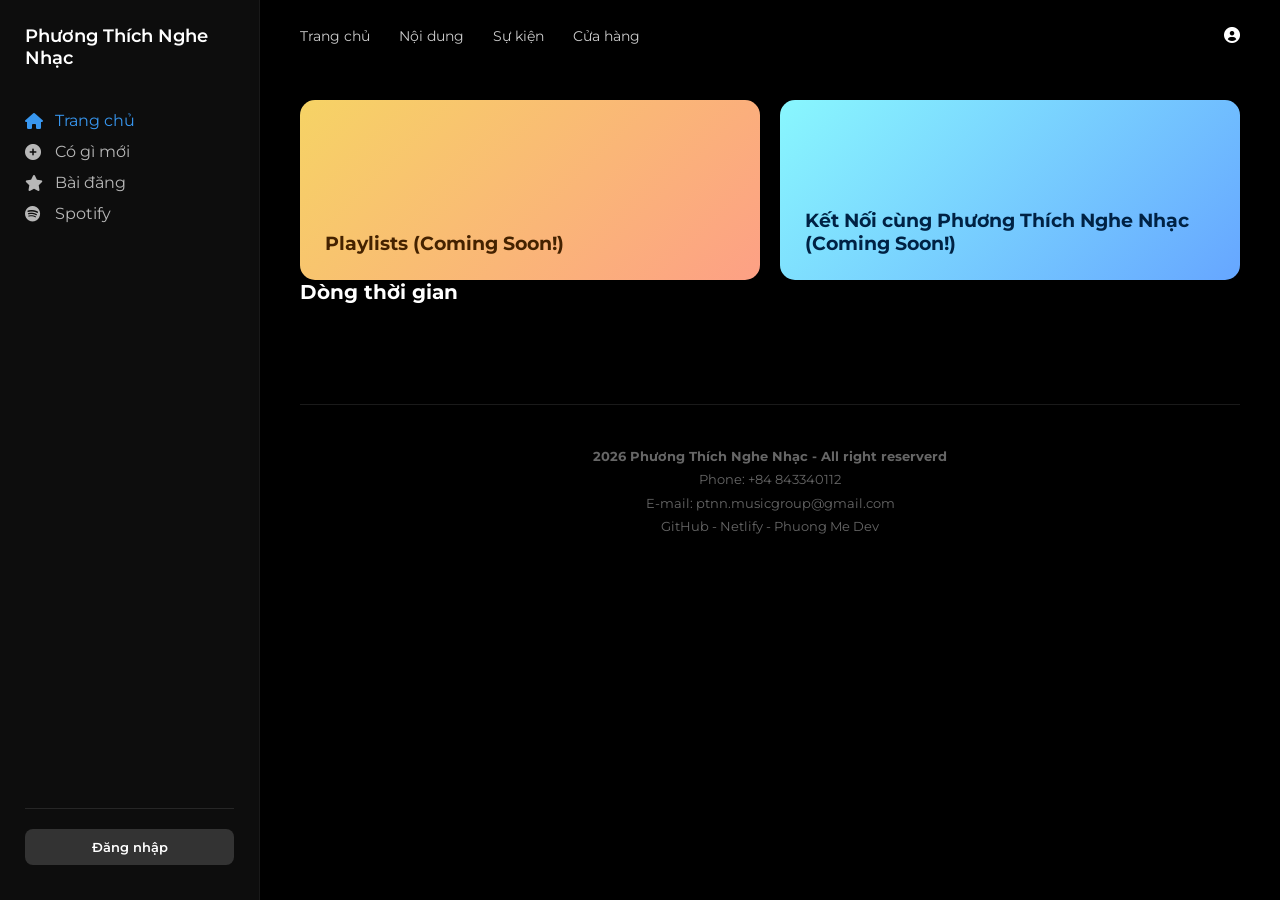
==== index.html @ 2c662f9b "Update index.html" ====
<!DOCTYPE html>
<html lang="vi">
<head>
    <meta charset="UTF-8">
    <meta name="viewport" content="width=device-width, initial-scale=1.0">
    <title>Phương Thích Nghe Nhạc - Official</title>

    <link href="https://fonts.googleapis.com/css2?family=Montserrat:wght@300;400;600&display=swap" rel="stylesheet">
    <link rel="stylesheet" href="https://cdnjs.cloudflare.com/ajax/libs/font-awesome/6.0.0/css/all.min.css">

    <style>
        *{
            margin:0; padding:0; box-sizing:border-box;
            font-family:'Montserrat', sans-serif;
        }

        html, body { height:100%; overflow:hidden; background: #000; color:white; }

        .hidden { display:none !important; }

        /* Video Background */
        .video-container { position:fixed; inset:0; z-index:-1; }
        #bg-video { width:100%; height:100%; object-fit:cover; }
        .overlay { position:absolute; inset:0; background:rgba(0,0,0,0.4); }

        /* Layout */
        .wrapper { display:flex; height:100vh; width:100vw; }

        /* Sidebar */
        .sidebar {
            width:260px; background:rgba(15,15,15,0.9);
            backdrop-filter:blur(15px); padding:25px;
            display:flex; flex-direction:column; border-right: 1px solid rgba(255,255,255,0.05);
        }

        .sidebar-logo { font-weight:600; font-size: 18px; margin-bottom:30px; color: #fff; }

        .sidebar-nav a {
            display:flex; align-items:center; color:white;
            text-decoration:none; margin:12px 0; opacity:0.7; transition: 0.3s; cursor: pointer;
        }
        .sidebar-nav a i { margin-right: 10px; width: 20px; }
        .sidebar-nav a:hover, .sidebar-nav a.active { opacity:1; color: #3897f0; }

        .auth-section { margin-top: auto; padding-top: 20px; border-top: 1px solid rgba(255,255,255,0.1); }
        .btn-sidebar { 
            width:100%; padding:10px; margin-bottom:10px; border-radius:8px; 
            border:none; cursor:pointer; font-weight:600; font-size: 13px;
        }
        .btn-login { background: #333; color: white; }
        .btn-logout { background: #900; color: white; }

        /* Main Content */
        .main-content { flex:1; display:flex; flex-direction:column; position: relative; }

        .top-header {
            height:70px; display:flex; justify-content:space-between;
            align-items:center; padding:0 40px;
            background:rgba(0,0,0,0.2); backdrop-filter:blur(10px); z-index: 10;
        }

        .top-header nav a {
            color:white; text-decoration:none; margin-right:25px;
            font-size:14px; opacity:0.8; transition:0.3s;
        }
        .top-header nav a:hover { opacity:1; }

        /* Scrollable Area */
        .scroll-container {
            flex:1; overflow-y:auto; padding:30px 40px;
            display:flex; flex-direction:column; gap:30px;
            scroll-behavior: smooth;
        }

        /* Admin Post Box */
        .admin-panel {
            background: rgba(56, 151, 240, 0.1);
            border: 1px dashed #3897f0; border-radius: 15px; padding: 20px;
        }
        .admin-panel h3 { font-size: 16px; margin-bottom: 10px; color: #3897f0; }
        .admin-panel textarea {
            width: 100%; height: 80px; background: transparent; border: none;
            color: white; outline: none; resize: none; font-size: 15px;
        }
        .btn-post {
            background: #3897f0; color: white; border: none;
            padding: 8px 20px; border-radius: 5px; cursor: pointer; font-weight: 600;
        }

        /* Spotify Section Styles */
        #spotify-section {
            background: rgba(0,0,0,0.6); border: 1px solid #1DB954; 
            border-radius: 15px; padding: 20px;
        }

        /* Banner Cards */
        .banner-wrapper { display: grid; grid-template-columns: 1fr 1fr; gap: 20px; }
        .banner-card {
            height: 180px; border-radius: 15px; padding: 25px;
            display: flex; flex-direction: column; justify-content: flex-end;
            transition: 0.3s; cursor: pointer;
        }
        .banner-card:hover { transform: translateY(-5px); }
        .creative-gradient { background: linear-gradient(135deg, #f6d365 0%, #fda085 100%); color: #442200; }
        .fanme-gradient { background: linear-gradient(135deg, #89f7fe 0%, #66a6ff 100%); color: #002244; }

        /* Posts */
        .post-card {
            background: rgba(255,255,255,0.05); border: 1px solid rgba(255,255,255,0.1);
            border-radius: 15px; padding: 20px;
        }
        .post-user { display: flex; align-items: center; margin-bottom: 15px; }
        .avatar { width: 40px; height: 40px; background: #3897f0; border-radius: 50%; 
                  display: flex; align-items: center; justify-content: center; font-weight: 600; margin-right: 12px; }
        .user-info strong { display: block; font-size: 15px; }
        .verified { color: #3897f0; font-size: 12px; margin-left: 5px; }
        .post-text { line-height: 1.6; margin-bottom: 15px; }
        .post-footer { display: flex; gap: 20px; color: #888; font-size: 14px; }
        .post-footer span { cursor: pointer; transition: 0.2s; }
        .post-footer span:hover { color: white; }

        /* Footer */
        .site-footer {
            margin-top: 50px; padding: 40px 0; border-top: 1px solid rgba(255,255,255,0.1);
            text-align: center; color: #666; font-size: 13px; line-height: 1.8;
        }

        /* Scrollbar */
        .scroll-container::-webkit-scrollbar { width: 6px; }
        .scroll-container::-webkit-scrollbar-thumb { background: rgba(255,255,255,0.2); border-radius: 10px; }
    </style>
</head>
<body>

<div class="video-container">
    <video autoplay muted loop playsinline id="bg-video">
        <source src="Videos/bg.mp4" type="video/mp4">
    </video>
    <div class="overlay"></div>
</div>

<div class="wrapper">
    <aside class="sidebar">
        <div class="sidebar-logo">Phương Thích Nghe Nhạc</div>
        <nav class="sidebar-nav">
            <a id="nav-home" onclick="showSection('home')" class="active"><i class="fas fa-home"></i> Trang chủ</a>
            <a id="nav-new" onclick="showSection('home')"><i class="fas fa-plus-circle"></i> Có gì mới</a>
            <a id="nav-posts" onclick="showSection('home')"><i class="fas fa-star"></i> Bài đăng</a>
            <a id="nav-spotify" onclick="showSection('spotify')"><i class="fab fa-spotify"></i> Spotify</a>
        </nav>

        <div class="auth-section">
            <div id="guest-ui">
                <button class="btn-sidebar btn-login" onclick="location.href='login.html'">Đăng nhập</button>
            </div>
            <div id="user-ui" class="hidden">
                <p id="user-name-tag" style="font-size: 12px; margin-bottom: 10px;"></p>
                <button class="btn-sidebar btn-logout" onclick="logout()">Đăng xuất</button>
            </div>
        </div>
    </aside>

    <div class="main-content">
        <header class="top-header">
            <nav>
                <a href="#" onclick="showSection('home')">Trang chủ</a>
                <a href="#">Nội dung</a>
                <a href="#">Sự kiện</a>
                <a href="#">Cửa hàng</a>
            </nav>
            <div class="header-icons">
                <i class="fas fa-user-circle"></i>
            </div>
        </header>

        <div class="scroll-container">
            
            <div id="home-content">
                <section id="admin-panel" class="admin-panel hidden">
                    <h3>Đăng bài mới (Admin)</h3>
                    <textarea id="post-input" placeholder="Bạn đang nghĩ gì, Phương?"></textarea>
                    <button class="btn-post" onclick="createPost()">Đăng bài</button>
                </section>

                <section class="banner-wrapper">
                    <div class="banner-card creative-gradient">
                        <h3>Playlists (Coming Soon!)</h3>
                    </div>
                    <div class="banner-card fanme-gradient">
                        <h3>Kết Nối cùng Phương Thích Nghe Nhạc (Coming Soon!)</h3>
                    </div>
                </section>

                <section class="post-section">
                    <h2 style="margin-bottom: 20px; font-size: 20px;">Dòng thời gian</h2>
                    <div id="feed-container"></div>
                </section>
            </div>

            <div id="spotify-section" class="hidden">
                <h2 style="margin-bottom: 20px; color: #1DB954;"><i class="fab fa-spotify"></i> Nghệ sĩ Profile</h2>
                <div style="width: 100%; border-radius: 12px; overflow: hidden;">
                    <iframe style="border-radius:12px" 
                        src="https://open.spotify.com/embed/artist/25MOkDsozYW9OaaCAwqsSC?utm_source=generator" 
                        width="100%" height="380" frameBorder="0" allowfullscreen="" 
                        allow="autoplay; clipboard-write; encrypted-media; fullscreen; picture-in-picture" 
                        loading="lazy"></iframe>
                </div>
                <button class="btn-post" style="margin-top:20px; background:#444;" onclick="showSection('home')">Quay lại</button>
            </div>

            <footer class="site-footer">
                <strong>2026 Phương Thích Nghe Nhạc - All right reserverd</strong><br>
                Phone: +84 843340112<br>
                E-mail: ptnn.musicgroup@gmail.com<br>
                GitHub - Netlify - Phuong Me Dev
            </footer>

        </div>
    </div>
</div>

<script>
    // 1. NHẬN DIỆN ADMIN KHI LOAD TRANG
    document.addEventListener('DOMContentLoaded', () => {
        const session = JSON.parse(localStorage.getItem('userSession'));
        const adminPanel = document.getElementById('admin-panel');
        const guestUI = document.getElementById('guest-ui');
        const userUI = document.getElementById('user-ui');
        const userNameTag = document.getElementById('user-name-tag');

        if (session) {
            guestUI.classList.add('hidden');
            userUI.classList.remove('hidden');
            userNameTag.innerHTML = `Đang vào: <b>${session.name}</b>`;
            
            if (session.role === 'admin') {
                adminPanel.classList.remove('hidden');
            }
        }
        renderPosts();
    });

    // 2. HÀM CHUYỂN TRANG NỘI BỘ
    function showSection(section) {
        const home = document.getElementById('home-content');
        const spotify = document.getElementById('spotify-section');
        const navHome = document.getElementById('nav-home');
        const navSpotify = document.getElementById('nav-spotify');

        if (section === 'spotify') {
            home.classList.add('hidden');
            spotify.classList.remove('hidden');
            navSpotify.classList.add('active');
            navHome.classList.remove('active');
        } else {
            home.classList.remove('hidden');
            spotify.classList.add('hidden');
            navHome.classList.add('active');
            navSpotify.classList.remove('active');
        }
    }

    // 3. LOGIC ĐĂNG BÀI
    function createPost() {
        const input = document.getElementById('post-input');
        const content = input.value.trim();
        if (!content) return;

        const session = JSON.parse(localStorage.getItem('userSession'));
        const posts = JSON.parse(localStorage.getItem('ptnn_posts')) || [];

        const newPost = {
            id: Date.now(),
            author: session.name,
            text: content,
            date: new Date().toLocaleDateString('vi-VN'),
            likes: 0
        };

        posts.unshift(newPost);
        localStorage.setItem('ptnn_posts', JSON.stringify(posts));
        input.value = '';
        renderPosts();
    }

    // 4. HIỂN THỊ BÀI ĐĂNG
    function renderPosts() {
        const container = document.getElementById('feed-container');
        const posts = JSON.parse(localStorage.getItem('ptnn_posts')) || [];
        
        container.innerHTML = posts.map(post => `
            <div class="post-card">
                <div class="post-user">
                    <div class="avatar">P</div>
                    <div class="user-info">
                        <strong>${post.author} <i class="fas fa-check-circle verified"></i></strong>
                        <span style="font-size: 11px; color: #888;">${post.date}</span>
                    </div>
                </div>
                <div class="post-body">
                    <p class="post-text">${post.text}</p>
                </div>
                <div class="post-footer">
                    <span><i class="far fa-heart"></i> ${post.likes}</span>
                    <span><i class="far fa-comment"></i> Phản hồi</span>
                </div>
            </div>
        `).join('');
    }

    function logout() {
        localStorage.removeItem('userSession');
        location.reload();
    }
</script>

</body>
</html>
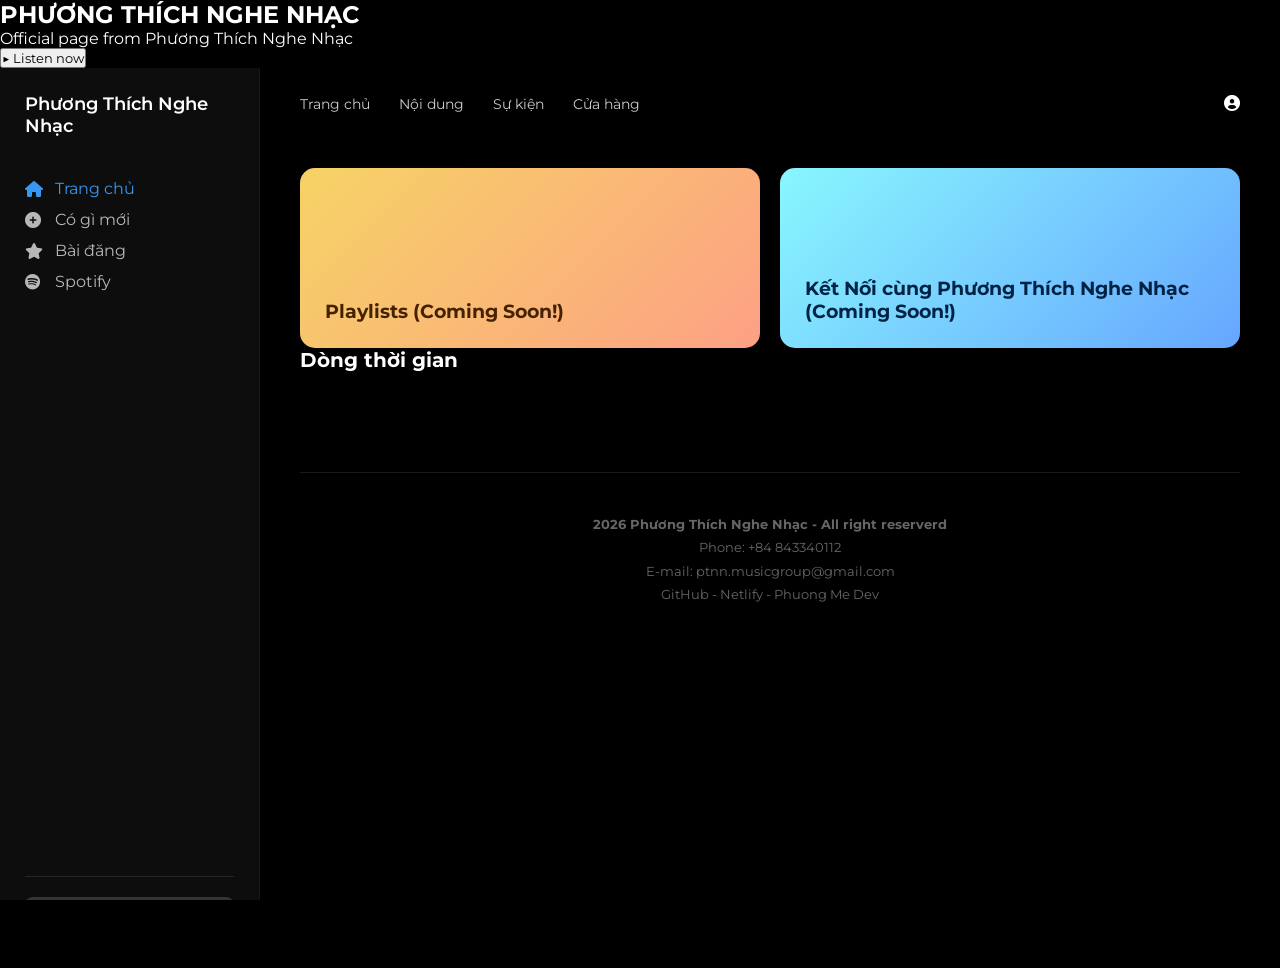
==== commit 4a189ee7: "Update index.html" ====
--- a/index.html
+++ b/index.html
@@ -131,7 +131,16 @@
     </style>
 </head>
 <body>
-
+<section class="hero-pro">
+    <div class="hero-bg-glow"></div>
+
+    <h1>PHƯƠNG THÍCH NGHE NHẠC</h1>
+    <p>Official page from Phương Thích Nghe Nhạc</p>
+
+    <button class="btn-listen">
+        ▶ Listen now
+    </button>
+</section>
 <div class="video-container">
     <video autoplay muted loop playsinline id="bg-video">
         <source src="Videos/bg.mp4" type="video/mp4">
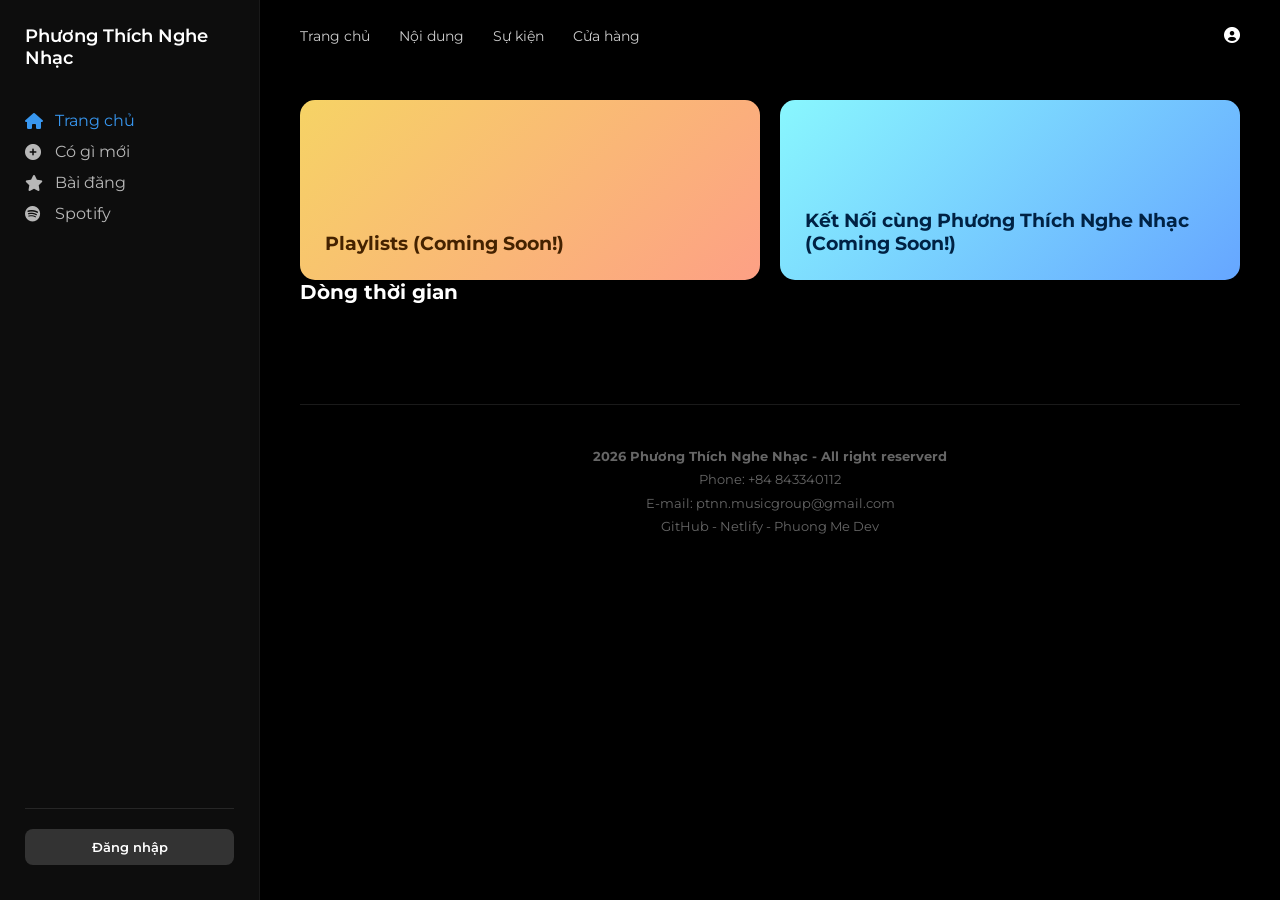
==== commit 19f9b06c: "Update index.html" ====
--- a/index.html
+++ b/index.html
@@ -129,17 +129,7 @@
         .scroll-container::-webkit-scrollbar { width: 6px; }
         .scroll-container::-webkit-scrollbar-thumb { background: rgba(255,255,255,0.2); border-radius: 10px; }
     </style>
-</head>
-<body>
-<section class="hero-pro">
-    <div class="hero-bg-glow"></div>
-
-    <h1>PHƯƠNG THÍCH NGHE NHẠC</h1>
-    <p>Official page from Phương Thích Nghe Nhạc</p>
-
-    <button class="btn-listen">
-        ▶ Listen now
-    </button>
+
 </section>
 <div class="video-container">
     <video autoplay muted loop playsinline id="bg-video">
@@ -147,7 +137,6 @@
     </video>
     <div class="overlay"></div>
 </div>
-
 <div class="wrapper">
     <aside class="sidebar">
         <div class="sidebar-logo">Phương Thích Nghe Nhạc</div>
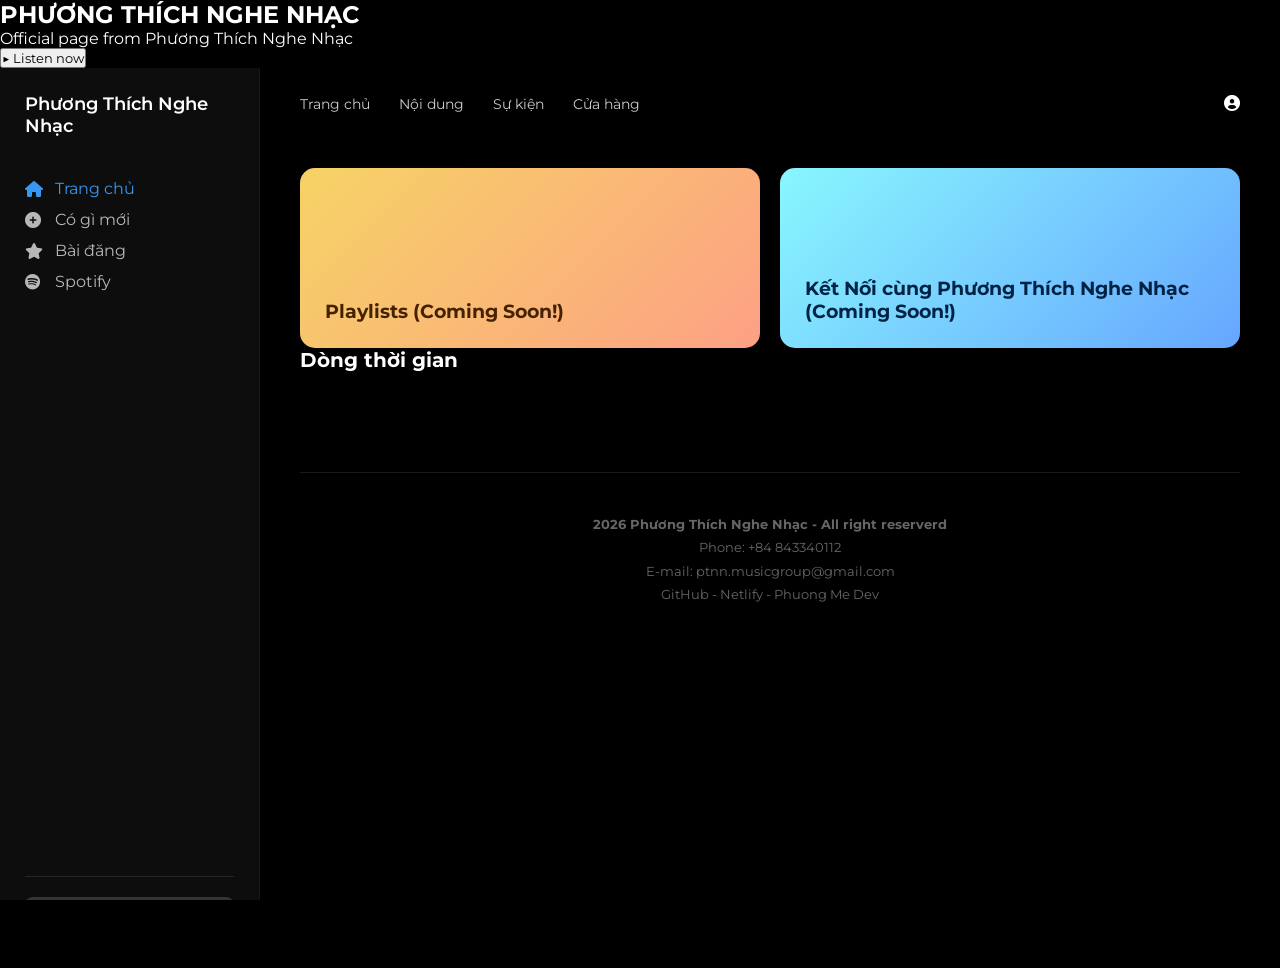
==== commit 51e11df1: "Update index.html" ====
--- a/index.html
+++ b/index.html
@@ -129,7 +129,16 @@
         .scroll-container::-webkit-scrollbar { width: 6px; }
         .scroll-container::-webkit-scrollbar-thumb { background: rgba(255,255,255,0.2); border-radius: 10px; }
     </style>
-
+<section class="hero-pro">
+    <div class="hero-bg-glow"></div>
+
+    <h1>PHƯƠNG THÍCH NGHE NHẠC</h1>
+    <p>Official page from Phương Thích Nghe Nhạc</p>
+
+    <button class="btn-listen">
+        ▶ Listen now
+    </button>
+</section>
 </section>
 <div class="video-container">
     <video autoplay muted loop playsinline id="bg-video">
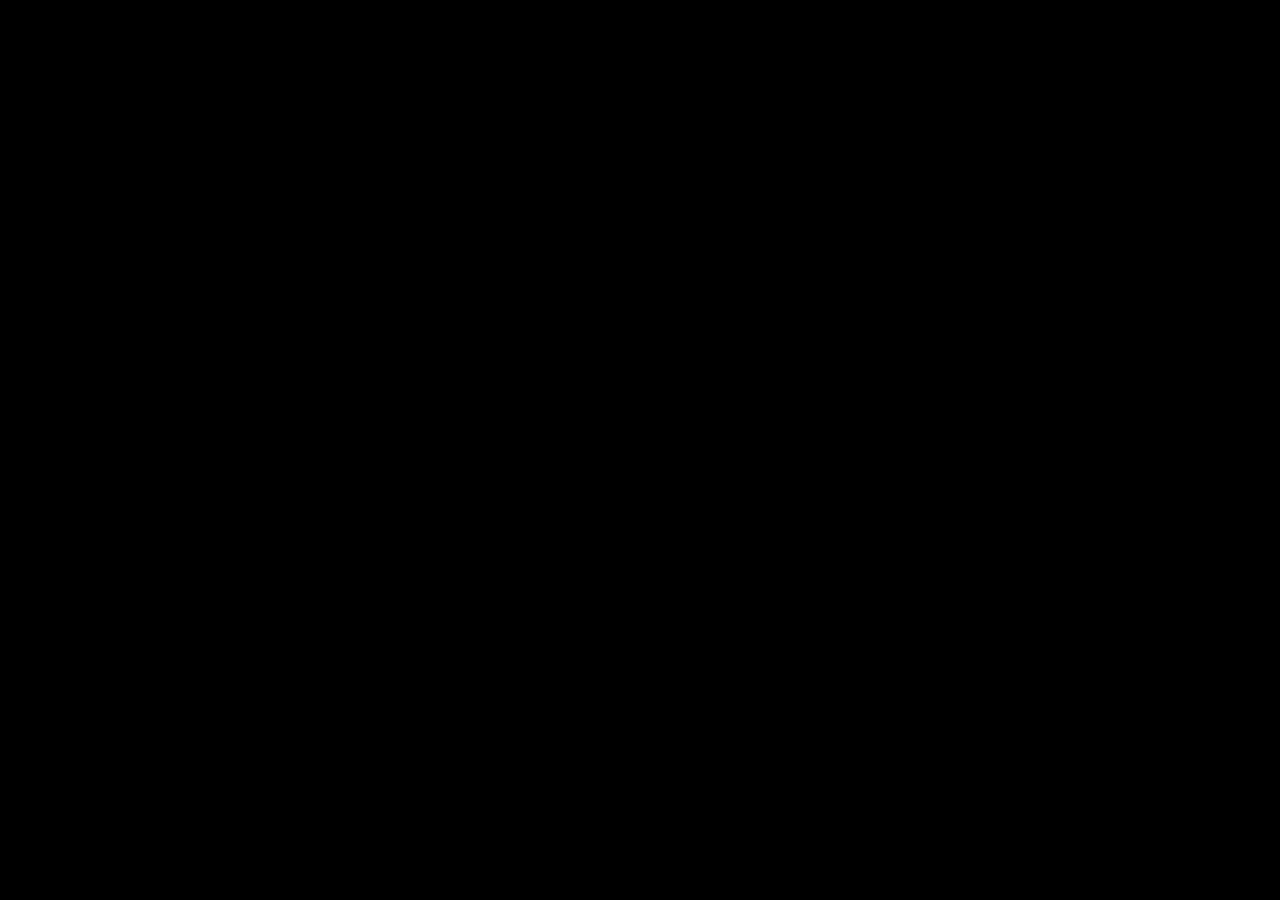
==== commit 441297b2: "Update index.html" ====
--- a/index.html
+++ b/index.html
@@ -128,16 +128,6 @@
         /* Scrollbar */
         .scroll-container::-webkit-scrollbar { width: 6px; }
         .scroll-container::-webkit-scrollbar-thumb { background: rgba(255,255,255,0.2); border-radius: 10px; }
-    </style>
-<section class="hero-pro">
-    <div class="hero-bg-glow"></div>
-
-    <h1>PHƯƠNG THÍCH NGHE NHẠC</h1>
-    <p>Official page from Phương Thích Nghe Nhạc</p>
-
-    <button class="btn-listen">
-        ▶ Listen now
-    </button>
 </section>
 </section>
 <div class="video-container">
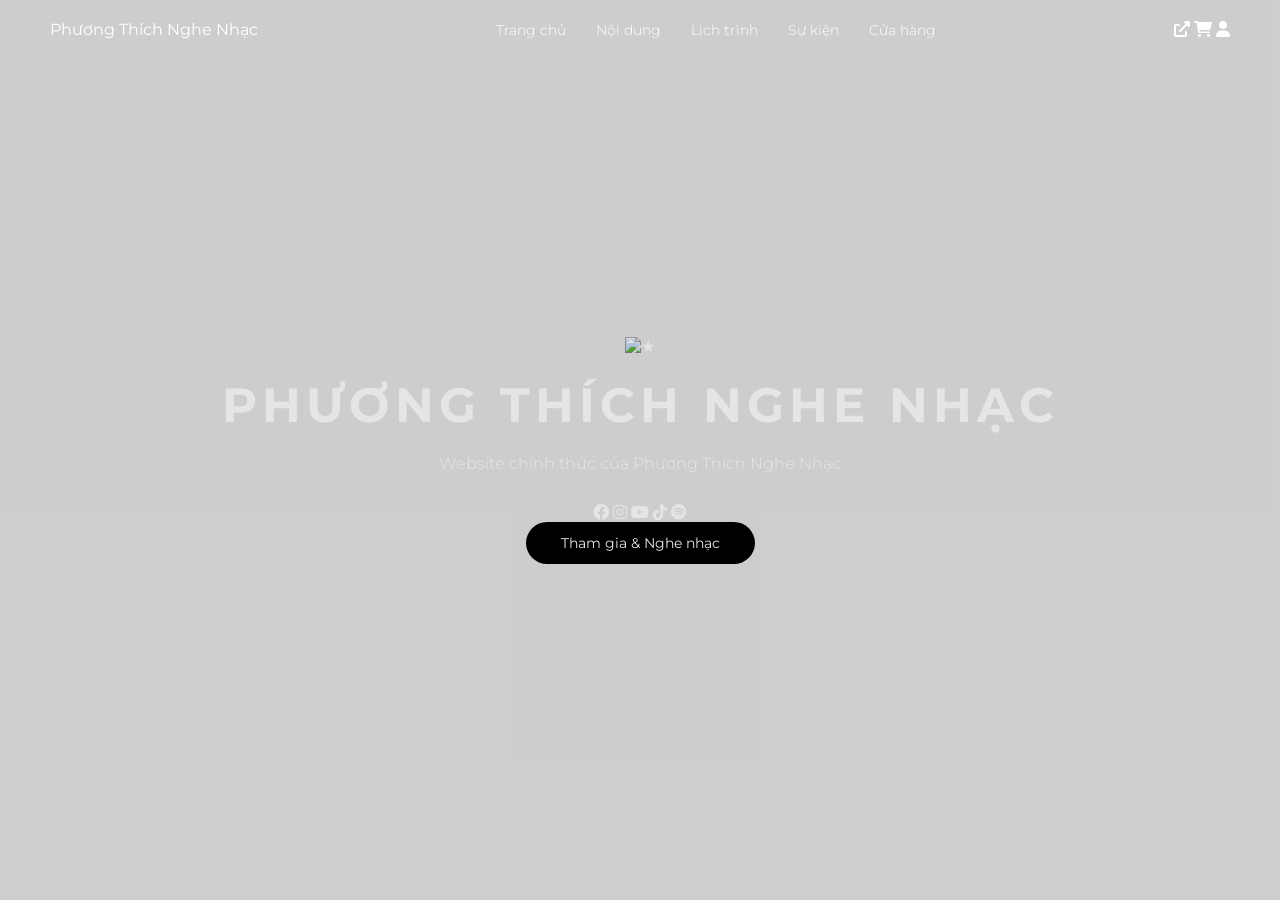
==== commit 210c6816: "Update index.html" ====
--- a/index.html
+++ b/index.html
@@ -4,313 +4,82 @@
     <meta charset="UTF-8">
     <meta name="viewport" content="width=device-width, initial-scale=1.0">
     <title>Phương Thích Nghe Nhạc - Official</title>
+    
+    <link rel="stylesheet" href="style.css">
+    
+    <link href="https://fonts.googleapis.com/css2?family=Montserrat:wght@300;600&display=swap" rel="stylesheet">
+    
+    <link rel="stylesheet" href="https://cdnjs.cloudflare.com/ajax/libs/font-awesome/6.0.0/css/all.min.css">
+</head>
+<body>
 
-    <link href="https://fonts.googleapis.com/css2?family=Montserrat:wght@300;400;600&display=swap" rel="stylesheet">
-    <link rel="stylesheet" href="https://cdnjs.cloudflare.com/ajax/libs/font-awesome/6.0.0/css/all.min.css">
-
-    <style>
-        *{
-            margin:0; padding:0; box-sizing:border-box;
-            font-family:'Montserrat', sans-serif;
-        }
-
-        html, body { height:100%; overflow:hidden; background: #000; color:white; }
-
-        .hidden { display:none !important; }
-
-        /* Video Background */
-        .video-container { position:fixed; inset:0; z-index:-1; }
-        #bg-video { width:100%; height:100%; object-fit:cover; }
-        .overlay { position:absolute; inset:0; background:rgba(0,0,0,0.4); }
-
-        /* Layout */
-        .wrapper { display:flex; height:100vh; width:100vw; }
-
-        /* Sidebar */
-        .sidebar {
-            width:260px; background:rgba(15,15,15,0.9);
-            backdrop-filter:blur(15px); padding:25px;
-            display:flex; flex-direction:column; border-right: 1px solid rgba(255,255,255,0.05);
-        }
-
-        .sidebar-logo { font-weight:600; font-size: 18px; margin-bottom:30px; color: #fff; }
-
-        .sidebar-nav a {
-            display:flex; align-items:center; color:white;
-            text-decoration:none; margin:12px 0; opacity:0.7; transition: 0.3s; cursor: pointer;
-        }
-        .sidebar-nav a i { margin-right: 10px; width: 20px; }
-        .sidebar-nav a:hover, .sidebar-nav a.active { opacity:1; color: #3897f0; }
-
-        .auth-section { margin-top: auto; padding-top: 20px; border-top: 1px solid rgba(255,255,255,0.1); }
-        .btn-sidebar { 
-            width:100%; padding:10px; margin-bottom:10px; border-radius:8px; 
-            border:none; cursor:pointer; font-weight:600; font-size: 13px;
-        }
-        .btn-login { background: #333; color: white; }
-        .btn-logout { background: #900; color: white; }
-
-        /* Main Content */
-        .main-content { flex:1; display:flex; flex-direction:column; position: relative; }
-
-        .top-header {
-            height:70px; display:flex; justify-content:space-between;
-            align-items:center; padding:0 40px;
-            background:rgba(0,0,0,0.2); backdrop-filter:blur(10px); z-index: 10;
-        }
-
-        .top-header nav a {
-            color:white; text-decoration:none; margin-right:25px;
-            font-size:14px; opacity:0.8; transition:0.3s;
-        }
-        .top-header nav a:hover { opacity:1; }
-
-        /* Scrollable Area */
-        .scroll-container {
-            flex:1; overflow-y:auto; padding:30px 40px;
-            display:flex; flex-direction:column; gap:30px;
-            scroll-behavior: smooth;
-        }
-
-        /* Admin Post Box */
-        .admin-panel {
-            background: rgba(56, 151, 240, 0.1);
-            border: 1px dashed #3897f0; border-radius: 15px; padding: 20px;
-        }
-        .admin-panel h3 { font-size: 16px; margin-bottom: 10px; color: #3897f0; }
-        .admin-panel textarea {
-            width: 100%; height: 80px; background: transparent; border: none;
-            color: white; outline: none; resize: none; font-size: 15px;
-        }
-        .btn-post {
-            background: #3897f0; color: white; border: none;
-            padding: 8px 20px; border-radius: 5px; cursor: pointer; font-weight: 600;
-        }
-
-        /* Spotify Section Styles */
-        #spotify-section {
-            background: rgba(0,0,0,0.6); border: 1px solid #1DB954; 
-            border-radius: 15px; padding: 20px;
-        }
-
-        /* Banner Cards */
-        .banner-wrapper { display: grid; grid-template-columns: 1fr 1fr; gap: 20px; }
-        .banner-card {
-            height: 180px; border-radius: 15px; padding: 25px;
-            display: flex; flex-direction: column; justify-content: flex-end;
-            transition: 0.3s; cursor: pointer;
-        }
-        .banner-card:hover { transform: translateY(-5px); }
-        .creative-gradient { background: linear-gradient(135deg, #f6d365 0%, #fda085 100%); color: #442200; }
-        .fanme-gradient { background: linear-gradient(135deg, #89f7fe 0%, #66a6ff 100%); color: #002244; }
-
-        /* Posts */
-        .post-card {
-            background: rgba(255,255,255,0.05); border: 1px solid rgba(255,255,255,0.1);
-            border-radius: 15px; padding: 20px;
-        }
-        .post-user { display: flex; align-items: center; margin-bottom: 15px; }
-        .avatar { width: 40px; height: 40px; background: #3897f0; border-radius: 50%; 
-                  display: flex; align-items: center; justify-content: center; font-weight: 600; margin-right: 12px; }
-        .user-info strong { display: block; font-size: 15px; }
-        .verified { color: #3897f0; font-size: 12px; margin-left: 5px; }
-        .post-text { line-height: 1.6; margin-bottom: 15px; }
-        .post-footer { display: flex; gap: 20px; color: #888; font-size: 14px; }
-        .post-footer span { cursor: pointer; transition: 0.2s; }
-        .post-footer span:hover { color: white; }
-
-        /* Footer */
-        .site-footer {
-            margin-top: 50px; padding: 40px 0; border-top: 1px solid rgba(255,255,255,0.1);
-            text-align: center; color: #666; font-size: 13px; line-height: 1.8;
-        }
-
-        /* Scrollbar */
-        .scroll-container::-webkit-scrollbar { width: 6px; }
-        .scroll-container::-webkit-scrollbar-thumb { background: rgba(255,255,255,0.2); border-radius: 10px; }
-</section>
-</section>
 <div class="video-container">
     <video autoplay muted loop playsinline id="bg-video">
         <source src="Videos/bg.mp4" type="video/mp4">
     </video>
     <div class="overlay"></div>
-</div>
-<div class="wrapper">
-    <aside class="sidebar">
-        <div class="sidebar-logo">Phương Thích Nghe Nhạc</div>
-        <nav class="sidebar-nav">
-            <a id="nav-home" onclick="showSection('home')" class="active"><i class="fas fa-home"></i> Trang chủ</a>
-            <a id="nav-new" onclick="showSection('home')"><i class="fas fa-plus-circle"></i> Có gì mới</a>
-            <a id="nav-posts" onclick="showSection('home')"><i class="fas fa-star"></i> Bài đăng</a>
-            <a id="nav-spotify" onclick="showSection('spotify')"><i class="fab fa-spotify"></i> Spotify</a>
+</div>  
+        <div class="overlay"></div>
+    </div>
+
+    <header>
+        <div class="logo">Phương Thích Nghe Nhạc</div>
+        <nav>
+            <ul>
+                <li><a href="#">Trang chủ</a></li>
+                <li><a href="#">Nội dung</a></li>
+                <li><a href="#">Lịch trình</a></li>
+                <li><a href="#">Sự kiện</a></li>
+                <li><a href="#">Cửa hàng</a></li>
+            </ul>
         </nav>
+        <div class="header-icons">
+            <i class="fas fa-external-link-alt"></i>
+            <i class="fas fa-shopping-cart"></i>
+            <i class="fas fa-user"></i>
+        </div>
+    </header>
 
-        <div class="auth-section">
-            <div id="guest-ui">
-                <button class="btn-sidebar btn-login" onclick="location.href='login.html'">Đăng nhập</button>
-            </div>
-            <div id="user-ui" class="hidden">
-                <p id="user-name-tag" style="font-size: 12px; margin-bottom: 10px;"></p>
-                <button class="btn-sidebar btn-logout" onclick="logout()">Đăng xuất</button>
-            </div>
-        </div>
-    </aside>
-
-    <div class="main-content">
-        <header class="top-header">
-            <nav>
-                <a href="#" onclick="showSection('home')">Trang chủ</a>
-                <a href="#">Nội dung</a>
-                <a href="#">Sự kiện</a>
-                <a href="#">Cửa hàng</a>
-            </nav>
-            <div class="header-icons">
-                <i class="fas fa-user-circle"></i>
-            </div>
-        </header>
-
-        <div class="scroll-container">
+    <main class="hero">
+        <div class="content-box">
+            <img src="star-icon.png" alt="★" class="star-animation" style="width: 50px;">
             
-            <div id="home-content">
-                <section id="admin-panel" class="admin-panel hidden">
-                    <h3>Đăng bài mới (Admin)</h3>
-                    <textarea id="post-input" placeholder="Bạn đang nghĩ gì, Phương?"></textarea>
-                    <button class="btn-post" onclick="createPost()">Đăng bài</button>
-                </section>
-
-                <section class="banner-wrapper">
-                    <div class="banner-card creative-gradient">
-                        <h3>Playlists (Coming Soon!)</h3>
-                    </div>
-                    <div class="banner-card fanme-gradient">
-                        <h3>Kết Nối cùng Phương Thích Nghe Nhạc (Coming Soon!)</h3>
-                    </div>
-                </section>
-
-                <section class="post-section">
-                    <h2 style="margin-bottom: 20px; font-size: 20px;">Dòng thời gian</h2>
-                    <div id="feed-container"></div>
-                </section>
+            <h1>PHƯƠNG THÍCH NGHE NHẠC</h1>
+            <p>Website chính thức của Phương Thích Nghe Nhạc</p>
+            
+            <div class="social-icons">
+                <i class="fab fa-facebook"></i>
+                <i class="fab fa-instagram"></i>
+                <i class="fab fa-youtube"></i>
+                <i class="fab fa-tiktok"></i>
+                <i class="fab fa-spotify"></i>
             </div>
 
-            <div id="spotify-section" class="hidden">
-                <h2 style="margin-bottom: 20px; color: #1DB954;"><i class="fab fa-spotify"></i> Nghệ sĩ Profile</h2>
-                <div style="width: 100%; border-radius: 12px; overflow: hidden;">
-                    <iframe style="border-radius:12px" 
-                        src="https://open.spotify.com/embed/artist/25MOkDsozYW9OaaCAwqsSC?utm_source=generator" 
-                        width="100%" height="380" frameBorder="0" allowfullscreen="" 
-                        allow="autoplay; clipboard-write; encrypted-media; fullscreen; picture-in-picture" 
-                        loading="lazy"></iframe>
-                </div>
-                <button class="btn-post" style="margin-top:20px; background:#444;" onclick="showSection('home')">Quay lại</button>
-            </div>
+            <button class="btn-join" id="play-button">Tham gia & Nghe nhạc</button>
+        </div>
+    </main>
 
-            <footer class="site-footer">
-                <strong>2026 Phương Thích Nghe Nhạc - All right reserverd</strong><br>
-                Phone: +84 843340112<br>
-                E-mail: ptnn.musicgroup@gmail.com<br>
-                GitHub - Netlify - Phuong Me Dev
-            </footer>
+    <script>
+        const player = document.getElementById('bg-player');
+        const btn = document.getElementById('play-button');
 
-        </div>
-    </div>
-</div>
+        // Hàm bật tiếng qua YouTube API postMessage
+        function unmuteVideo() {
+            player.contentWindow.postMessage('{"event":"command","func":"unMute","args":""}', '*');
+            player.contentWindow.postMessage('{"event":"command","func":"playVideo","args":""}', '*');
+        }
 
-<script>
-    // 1. NHẬN DIỆN ADMIN KHI LOAD TRANG
-    document.addEventListener('DOMContentLoaded', () => {
-        const session = JSON.parse(localStorage.getItem('userSession'));
-        const adminPanel = document.getElementById('admin-panel');
-        const guestUI = document.getElementById('guest-ui');
-        const userUI = document.getElementById('user-ui');
-        const userNameTag = document.getElementById('user-name-tag');
+        // 1. Khi bấm vào nút "Tham gia"
+        btn.addEventListener('click', function() {
+            unmuteVideo();
+            alert("Chúc bạn nghe nhạc vui vẻ!");
+        });
 
-        if (session) {
-            guestUI.classList.add('hidden');
-            userUI.classList.remove('hidden');
-            userNameTag.innerHTML = `Đang vào: <b>${session.name}</b>`;
-            
-            if (session.role === 'admin') {
-                adminPanel.classList.remove('hidden');
-            }
-        }
-        renderPosts();
-    });
-
-    // 2. HÀM CHUYỂN TRANG NỘI BỘ
-    function showSection(section) {
-        const home = document.getElementById('home-content');
-        const spotify = document.getElementById('spotify-section');
-        const navHome = document.getElementById('nav-home');
-        const navSpotify = document.getElementById('nav-spotify');
-
-        if (section === 'spotify') {
-            home.classList.add('hidden');
-            spotify.classList.remove('hidden');
-            navSpotify.classList.add('active');
-            navHome.classList.remove('active');
-        } else {
-            home.classList.remove('hidden');
-            spotify.classList.add('hidden');
-            navHome.classList.add('active');
-            navSpotify.classList.remove('active');
-        }
-    }
-
-    // 3. LOGIC ĐĂNG BÀI
-    function createPost() {
-        const input = document.getElementById('post-input');
-        const content = input.value.trim();
-        if (!content) return;
-
-        const session = JSON.parse(localStorage.getItem('userSession'));
-        const posts = JSON.parse(localStorage.getItem('ptnn_posts')) || [];
-
-        const newPost = {
-            id: Date.now(),
-            author: session.name,
-            text: content,
-            date: new Date().toLocaleDateString('vi-VN'),
-            likes: 0
-        };
-
-        posts.unshift(newPost);
-        localStorage.setItem('ptnn_posts', JSON.stringify(posts));
-        input.value = '';
-        renderPosts();
-    }
-
-    // 4. HIỂN THỊ BÀI ĐĂNG
-    function renderPosts() {
-        const container = document.getElementById('feed-container');
-        const posts = JSON.parse(localStorage.getItem('ptnn_posts')) || [];
-        
-        container.innerHTML = posts.map(post => `
-            <div class="post-card">
-                <div class="post-user">
-                    <div class="avatar">P</div>
-                    <div class="user-info">
-                        <strong>${post.author} <i class="fas fa-check-circle verified"></i></strong>
-                        <span style="font-size: 11px; color: #888;">${post.date}</span>
-                    </div>
-                </div>
-                <div class="post-body">
-                    <p class="post-text">${post.text}</p>
-                </div>
-                <div class="post-footer">
-                    <span><i class="far fa-heart"></i> ${post.likes}</span>
-                    <span><i class="far fa-comment"></i> Phản hồi</span>
-                </div>
-            </div>
-        `).join('');
-    }
-
-    function logout() {
-        localStorage.removeItem('userSession');
-        location.reload();
-    }
-</script>
+        // 2. Tự động bật tiếng khi người dùng click bất cứ đâu (giúp vượt rào cản Autoplay của trình duyệt)
+        document.body.addEventListener('click', function() {
+            unmuteVideo();
+        }, { once: true }); // 'once: true' giúp lệnh này chỉ chạy 1 lần duy nhất
+    </script>
 
 </body>
 </html>
--- a/style.css
+++ b/style.css
@@ -0,0 +1,241 @@
+* {
+    margin: 0;
+    padding: 0;
+    box-sizing: border-box;
+    font-family: 'Montserrat', sans-serif;
+}
+
+body {
+    color: white;
+    overflow: hidden; /* Giữ màn hình không bị cuộn */
+}
+
+/* Xử lý video nền */
+.video-container {
+    position: fixed;
+    top: 0;
+    left: 0;
+    width: 100%;
+    height: 100%;
+    z-index: -1;
+}
+
+#bg-video {
+    width: 100%;
+    height: 100%;
+    object-fit: cover;
+}
+
+.overlay {
+    position: absolute;
+    top: 0;
+    left: 0;
+    width: 100%;
+    height: 100%;
+    background: rgba(0, 0, 0, 0.1); /* Độ mờ nhẹ cho video */
+}
+
+/* Header */
+header {
+    display: flex;
+    justify-content: space-between;
+    align-items: center;
+    padding: 20px 50px;
+    position: absolute;
+    width: 100%;
+}
+
+header nav ul {
+    display: flex;
+    list-style: none;
+}
+
+header nav ul li {
+    margin: 0 15px;
+}
+
+header nav ul li a {
+    text-decoration: none;
+    color: white;
+    font-size: 14px;
+    font-weight: 300;
+}
+
+/* Main Content */
+.hero {
+    display: flex;
+    justify-content: center;
+    align-items: center;
+    height: 100vh;
+    text-align: center;
+}
+
+.hero h1 {
+    font-size: 3rem;
+    letter-spacing: 5px;
+    margin: 20px 0;
+}
+
+.hero p {
+    font-weight: 300;
+    margin-bottom: 30px;
+}
+
+/* Nút bấm */
+.btn-join {
+    background: black;
+    color: white;
+    border: none;
+    padding: 12px 35px;
+    border-radius: 25px;
+    cursor: pointer;
+    font-size: 14px;
+    transition: 0.3s;
+}
+
+.btn-join:hover {
+    background: #333;
+    transform: scale(1.05);
+}
+
+/* Hiệu ứng lơ lửng cho ngôi sao */
+.star-animation {
+    width: 50px;
+    animation: float 3s ease-in-out infinite;
+}
+
+@keyframes float {
+    0%, 100% { transform: translateY(0); }
+    50% { transform: translateY(-15px); }
+}
+body, html {
+    margin: 0;
+    padding: 0;
+    height: 100%;
+    overflow: hidden; /* CHỈ GIỮ BODY KHÔNG CUỘN */
+}
+
+.wrapper {
+    display: flex;
+    height: 100vh;
+    width: 100vw;
+}
+
+/* Sidebar giữ nguyên độ rộng */
+.sidebar {
+    width: 260px;
+    flex-shrink: 0; /* Không cho sidebar bị co lại */
+    background: rgba(20, 20, 20, 0.9);
+    backdrop-filter: blur(10px);
+    z-index: 10;
+}
+
+/* Main content chia thành 2 phần: Header cố định và Content cuộn */
+.main-content {
+    flex-grow: 1;
+    display: flex;
+    flex-direction: column; /* Xếp Header lên trên, Container nội dung bên dưới */
+    height: 100vh;
+    position: relative;
+}
+
+/* Header cố định ở trên cùng của Main Content */
+.top-header {
+    height: 70px; /* Chiều cao cố định cho header */
+    display: flex;
+    justify-content: space-between;
+    align-items: center;
+    padding: 0 40px;
+    background: rgba(0, 0, 0, 0.4); /* Thêm nền nhẹ để tách biệt với nội dung cuộn */
+    backdrop-filter: blur(5px);
+    z-index: 5;
+}
+
+/* Container chứa nội dung có thể cuộn */
+.scroll-container {
+    flex: 1; /* Tự động chiếm hết phần còn lại của main-content */
+    overflow-y: auto; /* Chỉ cho phép cuộn bên trong vùng này */
+    padding: 30px 40px;
+    scroll-behavior: smooth;
+}
+
+/* Khoảng cách giữa các Section để tránh cảm giác chồng chéo */
+.new-section {
+    margin-bottom: 50px;
+}
+
+.post-section {
+    margin-top: 20px;
+    padding-bottom: 100px; /* Tạo khoảng trống ở cuối trang để không bị sát mép */
+}
+
+/* Tối ưu hiển thị Header để không bị chìm chữ */
+.top-header nav a {
+    color: white;
+    text-decoration: none;
+    margin-right: 25px;
+    font-size: 14px;
+    opacity: 0.8;
+    transition: 0.3s;
+}
+
+.top-header nav a.active, .top-header nav a:hover {
+    opacity: 1;
+    font-weight: 600;
+}
+.hero-pro{
+    position:relative;
+    padding:80px 20px;
+    text-align:center;
+    border-radius:20px;
+    background:rgba(0,0,0,0.35);
+    backdrop-filter:blur(12px);
+    overflow:hidden;
+    margin-bottom:30px;
+}
+
+.hero-pro h1{
+    font-size:42px;
+    letter-spacing:2px;
+}
+
+.hero-pro p{
+    opacity:0.7;
+    margin:10px 0 25px;
+}
+
+.btn-listen{
+    padding:12px 30px;
+    border:none;
+    border-radius:999px;
+    background:white;
+    color:black;
+    font-weight:600;
+    cursor:pointer;
+    transition:0.3s;
+}
+
+.btn-listen:hover{
+    transform:scale(1.08);
+    box-shadow:0 0 25px rgba(255,255,255,0.5);
+}
+
+/* glow effect */
+.hero-pro::before{
+    content:"";
+    position:absolute;
+    width:300px;
+    height:300px;
+    background:radial-gradient(circle, rgba(255,255,255,0.2), transparent);
+    top:-100px;
+    left:-100px;
+    filter:blur(20px);
+}
+.hidden { display: none !important; }
+.modal { position: fixed; top: 0; left: 0; width: 100%; height: 100%; background: rgba(0,0,0,0.8); z-index: 1000; display: none; align-items: center; justify-content: center; }
+.modal-content { background: #1a1a1a; padding: 30px; border-radius: 15px; width: 300px; text-align: center; border: 1px solid #333; }
+.modal-content input { width: 90%; padding: 10px; margin: 10px 0; background: #000; border: 1px solid #444; color: white; border-radius: 5px; }
+.btn-auth { background: none; border: 1px solid #555; color: white; padding: 5px 15px; margin-bottom: 5px; cursor: pointer; width: 100%; border-radius: 20px; font-size: 12px; }
+.admin-box { border: 1px solid #3897f0 !important; background: rgba(56, 151, 240, 0.05) !important; }
+.admin-box textarea { width: 100%; height: 80px; background: transparent; border: none; color: white; outline: none; resize: none; }
+.site-footer { margin-top: 50px; padding: 30px; border-top: 1px solid rgba(255,255,255,0.1); text-align: center; color: #888; font-size: 13px; line-height: 1.8; }
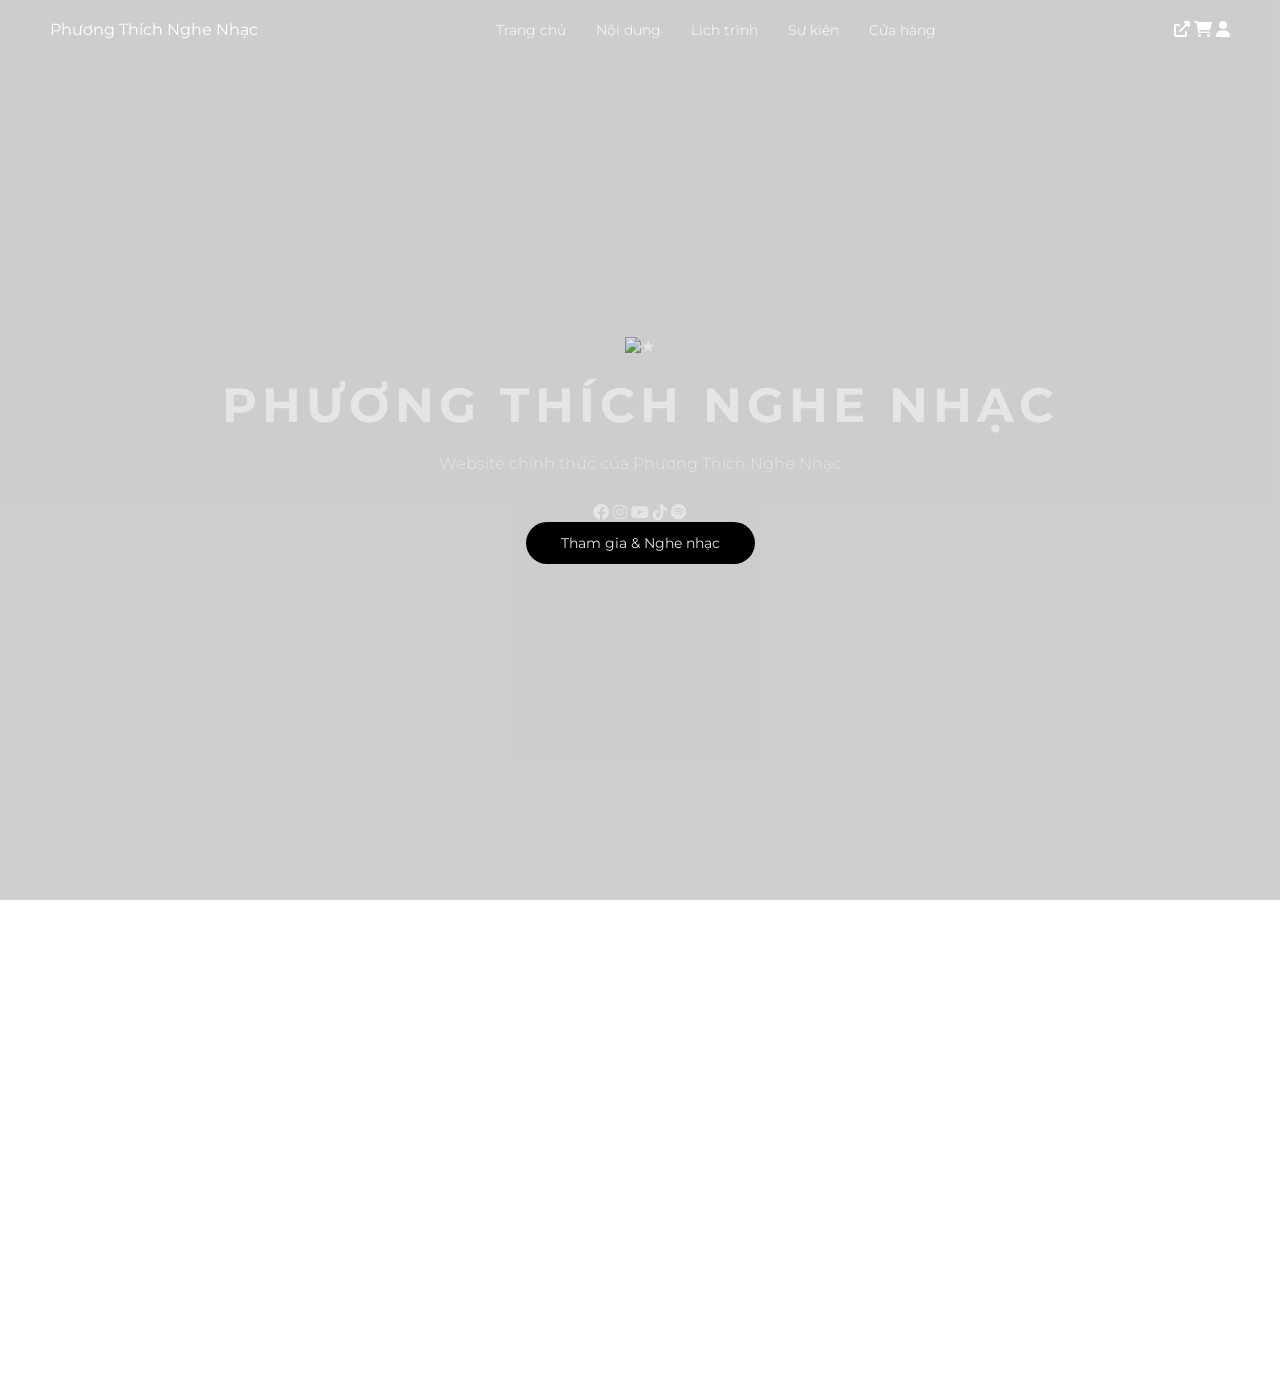
==== commit 12e6880d: "Update index.html" ====
--- a/index.html
+++ b/index.html
@@ -58,7 +58,151 @@
             <button class="btn-join" id="play-button">Tham gia & Nghe nhạc</button>
         </div>
     </main>
-
+<i class="fas fa-user-circle"></i>
+            </div>
+        </header>
+
+        <div class="scroll-container">
+            
+            <div id="home-content">
+                <section id="admin-panel" class="admin-panel hidden">
+                    <h3>Đăng bài mới (Admin)</h3>
+                    <textarea id="post-input" placeholder="Bạn đang nghĩ gì, Phương?"></textarea>
+                    <button class="btn-post" onclick="createPost()">Đăng bài</button>
+                </section>
+
+                <section class="banner-wrapper">
+                    <div class="banner-card creative-gradient">
+                        <h3>Playlists (Coming Soon!)</h3>
+                    </div>
+                    <div class="banner-card fanme-gradient">
+                        <h3>Kết Nối cùng Phương Thích Nghe Nhạc (Coming Soon!)</h3>
+                    </div>
+                </section>
+
+                <section class="post-section">
+                    <h2 style="margin-bottom: 20px; font-size: 20px;">Dòng thời gian</h2>
+                    <div id="feed-container"></div>
+                </section>
+            </div>
+
+            <div id="spotify-section" class="hidden">
+                <h2 style="margin-bottom: 20px; color: #1DB954;"><i class="fab fa-spotify"></i> Nghệ sĩ Profile</h2>
+                <div style="width: 100%; border-radius: 12px; overflow: hidden;">
+                    <iframe style="border-radius:12px" 
+                        src="https://open.spotify.com/embed/artist/0?utm_source=generator&theme=0" 
+                        width="100%" height="380" frameBorder="0" allowfullscreen="" 
+                        allow="autoplay; clipboard-write; encrypted-media; fullscreen; picture-in-picture" 
+                        loading="lazy"></iframe>
+                </div>
+                <button class="btn-post" style="margin-top:20px; background:#444;" onclick="showSection('home')">Quay lại</button>
+            </div>
+
+            <footer class="site-footer">
+                <strong>2026 Phương Thích Nghe Nhạc - All right reserverd</strong><br>
+                Phone: +84 843340112<br>
+                E-mail: ptnn.musicgroup@gmail.com<br>
+                GitHub - Netlify - Phuong Me Dev
+            </footer>
+
+        </div>
+    </div>
+</div>
+
+<script>
+    // 1. NHẬN DIỆN ADMIN KHI LOAD TRANG
+    document.addEventListener('DOMContentLoaded', () => {
+        const session = JSON.parse(localStorage.getItem('userSession'));
+        const adminPanel = document.getElementById('admin-panel');
+        const guestUI = document.getElementById('guest-ui');
+        const userUI = document.getElementById('user-ui');
+        const userNameTag = document.getElementById('user-name-tag');
+
+        if (session) {
+            guestUI.classList.add('hidden');
+            userUI.classList.remove('hidden');
+            userNameTag.innerHTML = `Đang vào: <b>${session.name}</b>`;
+            
+            if (session.role === 'admin') {
+                adminPanel.classList.remove('hidden');
+            }
+        }
+        renderPosts();
+    });
+
+    // 2. HÀM CHUYỂN TRANG NỘI BỘ
+    function showSection(section) {
+        const home = document.getElementById('home-content');
+        const spotify = document.getElementById('spotify-section');
+        const navHome = document.getElementById('nav-home');
+        const navSpotify = document.getElementById('nav-spotify');
+
+        if (section === 'spotify') {
+            home.classList.add('hidden');
+            spotify.classList.remove('hidden');
+            navSpotify.classList.add('active');
+            navHome.classList.remove('active');
+        } else {
+            home.classList.remove('hidden');
+            spotify.classList.add('hidden');
+            navHome.classList.add('active');
+            navSpotify.classList.remove('active');
+        }
+    }
+
+    // 3. LOGIC ĐĂNG BÀI
+    function createPost() {
+        const input = document.getElementById('post-input');
+        const content = input.value.trim();
+        if (!content) return;
+
+        const session = JSON.parse(localStorage.getItem('userSession'));
+        const posts = JSON.parse(localStorage.getItem('ptnn_posts')) || [];
+
+        const newPost = {
+            id: Date.now(),
+            author: session.name,
+            text: content,
+            date: new Date().toLocaleDateString('vi-VN'),
+            likes: 0
+        };
+
+        posts.unshift(newPost);
+        localStorage.setItem('ptnn_posts', JSON.stringify(posts));
+        input.value = '';
+        renderPosts();
+    }
+
+    // 4. HIỂN THỊ BÀI ĐĂNG
+    function renderPosts() {
+        const container = document.getElementById('feed-container');
+        const posts = JSON.parse(localStorage.getItem('ptnn_posts')) || [];
+        
+        container.innerHTML = posts.map(post => `
+            <div class="post-card">
+                <div class="post-user">
+                    <div class="avatar">P</div>
+                    <div class="user-info">
+                        <strong>${post.author} <i class="fas fa-check-circle verified"></i></strong>
+                        <span style="font-size: 11px; color: #888;">${post.date}</span>
+                    </div>
+                </div>
+                <div class="post-body">
+                    <p class="post-text">${post.text}</p>
+                </div>
+                <div class="post-footer">
+                    <span><i class="far fa-heart"></i> ${post.likes}</span>
+                    <span><i class="far fa-comment"></i> Phản hồi</span>
+                </div>
+            </div>
+        `).join('');
+    }
+
+    function logout() {
+        localStorage.removeItem('userSession');
+        location.reload();
+    }
+</script>
     <script>
         const player = document.getElementById('bg-player');
         const btn = document.getElementById('play-button');
@@ -75,11 +219,5 @@
             alert("Chúc bạn nghe nhạc vui vẻ!");
         });
 
-        // 2. Tự động bật tiếng khi người dùng click bất cứ đâu (giúp vượt rào cản Autoplay của trình duyệt)
-        document.body.addEventListener('click', function() {
-            unmuteVideo();
-        }, { once: true }); // 'once: true' giúp lệnh này chỉ chạy 1 lần duy nhất
-    </script>
-
 </body>
 </html>
